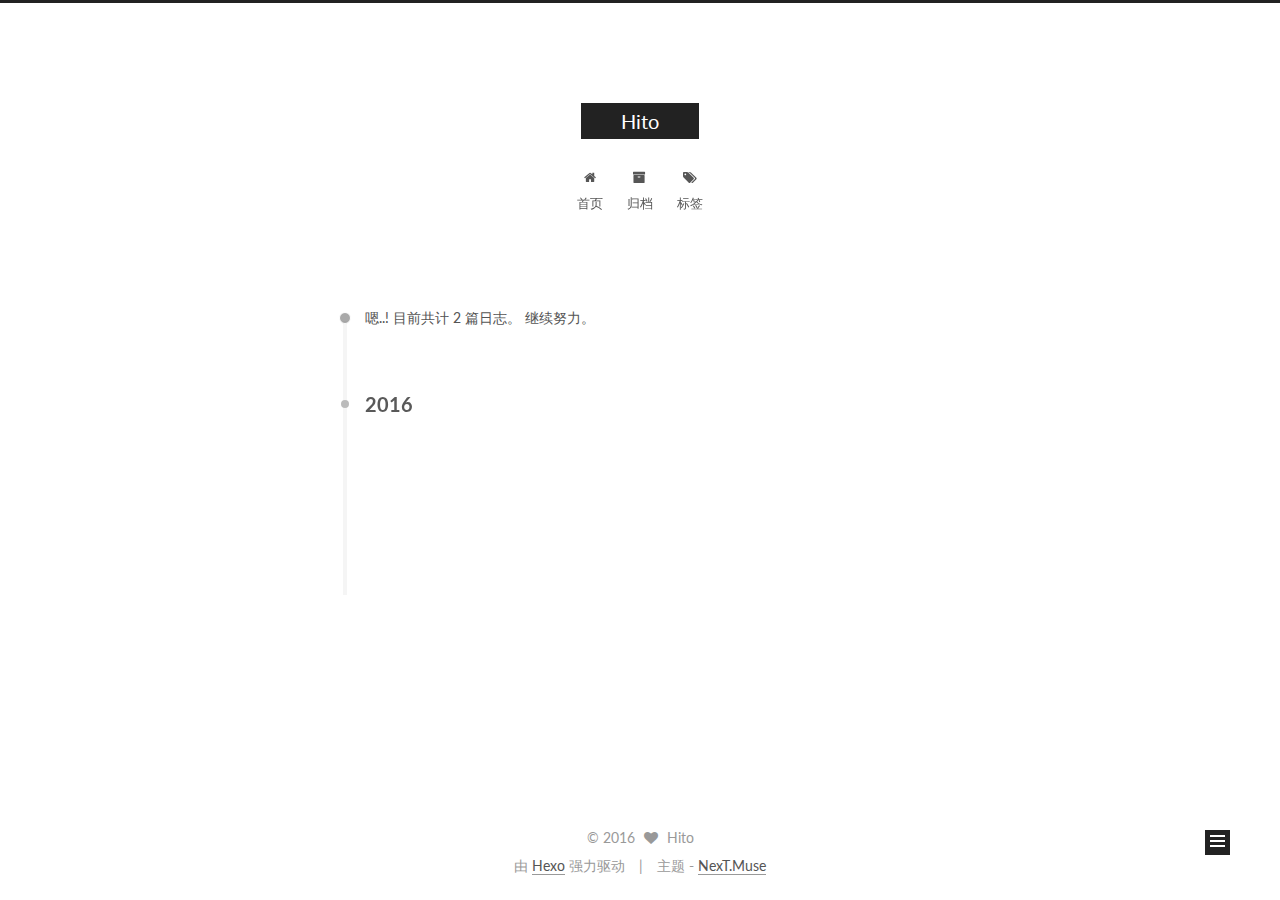
==== archives/index.html @ 57b735c5 "Site updated: 2016-06-24 23:32:22" ====
<!doctype html>



  


<html class="theme-next muse use-motion">
<head>
  <meta charset="UTF-8"/>
<meta http-equiv="X-UA-Compatible" content="IE=edge,chrome=1" />
<meta name="viewport" content="width=device-width, initial-scale=1, maximum-scale=1"/>



<meta http-equiv="Cache-Control" content="no-transform" />
<meta http-equiv="Cache-Control" content="no-siteapp" />












  
  
  <link href="/vendors/fancybox/source/jquery.fancybox.css?v=2.1.5" rel="stylesheet" type="text/css" />




  
  
  
  

  
    
    
  

  

  

  

  

  
    
    
    <link href="//fonts.googleapis.com/css?family=Lato:300,300italic,400,400italic,700,700italic&subset=latin,latin-ext" rel="stylesheet" type="text/css">
  






<link href="/vendors/font-awesome/css/font-awesome.min.css?v=4.4.0" rel="stylesheet" type="text/css" />

<link href="/css/main.css?v=5.0.1" rel="stylesheet" type="text/css" />


  <meta name="keywords" content="Hexo, NexT" />








  <link rel="shortcut icon" type="image/x-icon" href="/favicon.ico?v=5.0.1" />






<meta name="description" content="多媒体作业">
<meta property="og:type" content="website">
<meta property="og:title" content="Hito">
<meta property="og:url" content="http://yoursite.com/archives/index.html">
<meta property="og:site_name" content="Hito">
<meta property="og:description" content="多媒体作业">
<meta name="twitter:card" content="summary">
<meta name="twitter:title" content="Hito">
<meta name="twitter:description" content="多媒体作业">



<script type="text/javascript" id="hexo.configuration">
  var NexT = window.NexT || {};
  var CONFIG = {
    scheme: 'Muse',
    sidebar: {"position":"left","display":"post"},
    fancybox: true,
    motion: true,
    duoshuo: {
      userId: 0,
      author: '博主'
    }
  };
</script>




  <link rel="canonical" href="http://yoursite.com/archives/"/>

  <title> 归档 | Hito </title>
</head>

<body itemscope itemtype="http://schema.org/WebPage" lang="zh-Hans">

  










  
  
    
  

  <div class="container one-collumn sidebar-position-left  page-archive  ">
    <div class="headband"></div>

    <header id="header" class="header" itemscope itemtype="http://schema.org/WPHeader">
      <div class="header-inner"><div class="site-meta ">
  

  <div class="custom-logo-site-title">
    <a href="/"  class="brand" rel="start">
      <span class="logo-line-before"><i></i></span>
      <span class="site-title">Hito</span>
      <span class="logo-line-after"><i></i></span>
    </a>
  </div>
  <p class="site-subtitle"></p>
</div>

<div class="site-nav-toggle">
  <button>
    <span class="btn-bar"></span>
    <span class="btn-bar"></span>
    <span class="btn-bar"></span>
  </button>
</div>

<nav class="site-nav">
  

  
    <ul id="menu" class="menu">
      
        
        <li class="menu-item menu-item-home">
          <a href="/" rel="section">
            
              <i class="menu-item-icon fa fa-fw fa-home"></i> <br />
            
            首页
          </a>
        </li>
      
        
        <li class="menu-item menu-item-archives">
          <a href="/archives" rel="section">
            
              <i class="menu-item-icon fa fa-fw fa-archive"></i> <br />
            
            归档
          </a>
        </li>
      
        
        <li class="menu-item menu-item-tags">
          <a href="/tags" rel="section">
            
              <i class="menu-item-icon fa fa-fw fa-tags"></i> <br />
            
            标签
          </a>
        </li>
      

      
    </ul>
  

  
</nav>

 </div>
    </header>

    <main id="main" class="main">
      <div class="main-inner">
        <div class="content-wrap">
          <div id="content" class="content">
            

  <section id="posts" class="posts-collapse">
    <span class="archive-move-on"></span>

    <span class="archive-page-counter">
      
      
      
        
      
      嗯..! 目前共计 2 篇日志。 继续努力。
    </span>

    

      
      
      

      
        
        <div class="collection-title">
          <h2 class="archive-year motion-element" id="archive-year-2016">2016</h2>
        </div>
      
      

      

  <article class="post post-type-normal" itemscope itemtype="http://schema.org/Article">
    <header class="post-header">

      <h1 class="post-title">
        
            <a class="post-title-link" href="/2016/06/24/多媒体/" itemprop="url">
              
                <span itemprop="name">多媒体</span>
              
            </a>
        
      </h1>

      <div class="post-meta">
        <time class="post-time" itemprop="dateCreated"
              datetime="2016-06-24T21:50:15+08:00"
              content="2016-06-24" >
          06-24
        </time>
      </div>

    </header>
  </article>



    

      
      
      

      
      

      

  <article class="post post-type-normal" itemscope itemtype="http://schema.org/Article">
    <header class="post-header">

      <h1 class="post-title">
        
            <a class="post-title-link" href="/2016/02/27/liqueur/" itemprop="url">
              
                <span itemprop="name">liqueur</span>
              
            </a>
        
      </h1>

      <div class="post-meta">
        <time class="post-time" itemprop="dateCreated"
              datetime="2016-02-27T23:43:46+08:00"
              content="2016-02-27" >
          02-27
        </time>
      </div>

    </header>
  </article>



    

  </section>

  



          </div>
          


          

        </div>
        
          
  
  <div class="sidebar-toggle">
    <div class="sidebar-toggle-line-wrap">
      <span class="sidebar-toggle-line sidebar-toggle-line-first"></span>
      <span class="sidebar-toggle-line sidebar-toggle-line-middle"></span>
      <span class="sidebar-toggle-line sidebar-toggle-line-last"></span>
    </div>
  </div>

  <aside id="sidebar" class="sidebar">
    <div class="sidebar-inner">

      

      

      <section class="site-overview sidebar-panel  sidebar-panel-active ">
        <div class="site-author motion-element" itemprop="author" itemscope itemtype="http://schema.org/Person">
          <img class="site-author-image" itemprop="image"
               src="/images/avatar.gif"
               alt="Hito" />
          <p class="site-author-name" itemprop="name">Hito</p>
          <p class="site-description motion-element" itemprop="description">多媒体作业</p>
        </div>
        <nav class="site-state motion-element">
          <div class="site-state-item site-state-posts">
            <a href="/archives">
              <span class="site-state-item-count">2</span>
              <span class="site-state-item-name">日志</span>
            </a>
          </div>

          

          

        </nav>

        

        <div class="links-of-author motion-element">
          
        </div>

        
        

        
        

      </section>

      

    </div>
  </aside>


        
      </div>
    </main>

    <footer id="footer" class="footer">
      <div class="footer-inner">
        <div class="copyright" >
  
  &copy; 
  <span itemprop="copyrightYear">2016</span>
  <span class="with-love">
    <i class="fa fa-heart"></i>
  </span>
  <span class="author" itemprop="copyrightHolder">Hito</span>
</div>

<div class="powered-by">
  由 <a class="theme-link" href="http://hexo.io">Hexo</a> 强力驱动
</div>

<div class="theme-info">
  主题 -
  <a class="theme-link" href="https://github.com/iissnan/hexo-theme-next">
    NexT.Muse
  </a>
</div>

        

        
      </div>
    </footer>

    <div class="back-to-top">
      <i class="fa fa-arrow-up"></i>
    </div>
  </div>

  

<script type="text/javascript">
  if (Object.prototype.toString.call(window.Promise) !== '[object Function]') {
    window.Promise = null;
  }
</script>









  



  
  <script type="text/javascript" src="/vendors/jquery/index.js?v=2.1.3"></script>

  
  <script type="text/javascript" src="/vendors/fastclick/lib/fastclick.min.js?v=1.0.6"></script>

  
  <script type="text/javascript" src="/vendors/jquery_lazyload/jquery.lazyload.js?v=1.9.7"></script>

  
  <script type="text/javascript" src="/vendors/velocity/velocity.min.js?v=1.2.1"></script>

  
  <script type="text/javascript" src="/vendors/velocity/velocity.ui.min.js?v=1.2.1"></script>

  
  <script type="text/javascript" src="/vendors/fancybox/source/jquery.fancybox.pack.js?v=2.1.5"></script>


  


  <script type="text/javascript" src="/js/src/utils.js?v=5.0.1"></script>

  <script type="text/javascript" src="/js/src/motion.js?v=5.0.1"></script>



  
  

  
  
    <script type="text/javascript" id="motion.page.archive">
      $('.archive-year').velocity('transition.slideLeftIn');
    </script>
  


  


  <script type="text/javascript" src="/js/src/bootstrap.js?v=5.0.1"></script>



  



  




  
  
  

  

  

</body>
</html>
---- css/main.css ----
/* normalize.css v3.0.2 | MIT License | git.io/normalize */
html {
  font-family: sans-serif; /* 1 */
  -ms-text-size-adjust: 100%; /* 2 */
  -webkit-text-size-adjust: 100%; /* 2 */
}
body {
  margin: 0;
}
article,
aside,
details,
figcaption,
figure,
footer,
header,
hgroup,
main,
menu,
nav,
section,
summary {
  display: block;
}
audio,
canvas,
progress,
video {
  display: inline-block; /* 1 */
  vertical-align: baseline; /* 2 */
}
audio:not([controls]) {
  display: none;
  height: 0;
}
[hidden],
template {
  display: none;
}
a {
  background-color: transparent;
}
a:active,
a:hover {
  outline: 0;
}
abbr[title] {
  border-bottom: 1px dotted;
}
b,
strong {
  font-weight: bold;
}
dfn {
  font-style: italic;
}
h1 {
  font-size: 2em;
  margin: 0.67em 0;
}
mark {
  background: #ff0;
  color: #000;
}
small {
  font-size: 80%;
}
sub,
sup {
  font-size: 75%;
  line-height: 0;
  position: relative;
  vertical-align: baseline;
}
sup {
  top: -0.5em;
}
sub {
  bottom: -0.25em;
}
img {
  border: 0;
}
svg:not(:root) {
  overflow: hidden;
}
figure {
  margin: 1em 40px;
}
hr {
  -moz-box-sizing: content-box;
  box-sizing: content-box;
  height: 0;
}
pre {
  overflow: auto;
}
code,
kbd,
pre,
samp {
  font-family: monospace, monospace;
  font-size: 1em;
}
button,
input,
optgroup,
select,
textarea {
  color: inherit; /* 1 */
  font: inherit; /* 2 */
  margin: 0; /* 3 */
}
button {
  overflow: visible;
}
button,
select {
  text-transform: none;
}
button,
html input[type="button"],
input[type="reset"],
input[type="submit"] {
  -webkit-appearance: button; /* 2 */
  cursor: pointer; /* 3 */
}
button[disabled],
html input[disabled] {
  cursor: default;
}
button::-moz-focus-inner,
input::-moz-focus-inner {
  border: 0;
  padding: 0;
}
input {
  line-height: normal;
}
input[type="checkbox"],
input[type="radio"] {
  box-sizing: border-box; /* 1 */
  padding: 0; /* 2 */
}
input[type="number"]::-webkit-inner-spin-button,
input[type="number"]::-webkit-outer-spin-button {
  height: auto;
}
input[type="search"] {
  -webkit-appearance: textfield; /* 1 */
  -moz-box-sizing: content-box;
  -webkit-box-sizing: content-box; /* 2 */
  box-sizing: content-box;
}
input[type="search"]::-webkit-search-cancel-button,
input[type="search"]::-webkit-search-decoration {
  -webkit-appearance: none;
}
fieldset {
  border: 1px solid #c0c0c0;
  margin: 0 2px;
  padding: 0.35em 0.625em 0.75em;
}
legend {
  border: 0; /* 1 */
  padding: 0; /* 2 */
}
textarea {
  overflow: auto;
}
optgroup {
  font-weight: bold;
}
table {
  border-collapse: collapse;
  border-spacing: 0;
}
td,
th {
  padding: 0;
}
::selection {
  background: #262a30;
  color: #fff;
}
body {
  position: relative;
  font-family: 'Lato', "PingFang SC", "Microsoft YaHei", sans-serif;
  font-size: 14px;
  line-height: 2;
  color: #555;
  background: #fff;
}
@media (max-width: 767px) {
  body {
    padding-right: 0 !important;
  }
}
@media (min-width: 768px) and (max-width: 991px) {
  body {
    padding-right: 0 !important;
  }
}
@media (min-width: 1600px) {
  body {
    font-size: 16px;
  }
}
h1,
h2,
h3,
h4,
h5,
h6 {
  margin: 0;
  padding: 0;
  font-weight: bold;
  line-height: 1.5;
  font-family: 'Lato', "PingFang SC", "Microsoft YaHei", sans-serif;
}
h2,
h3,
h4,
h5,
h6 {
  margin: 20px 0 15px;
}
h1 {
  font-size: 22px;
}
@media (max-width: 767px) {
  h1 {
    font-size: 18px;
  }
}
h2 {
  font-size: 20px;
}
@media (max-width: 767px) {
  h2 {
    font-size: 16px;
  }
}
h3 {
  font-size: 18px;
}
@media (max-width: 767px) {
  h3 {
    font-size: 14px;
  }
}
h4 {
  font-size: 16px;
}
@media (max-width: 767px) {
  h4 {
    font-size: 12px;
  }
}
h5 {
  font-size: 14px;
}
@media (max-width: 767px) {
  h5 {
    font-size: 10px;
  }
}
h6 {
  font-size: 12px;
}
@media (max-width: 767px) {
  h6 {
    font-size: 8px;
  }
}
p {
  margin: 0 0 25px 0;
}
a {
  color: #555;
  text-decoration: none;
  border-bottom: 1px solid #999;
  word-wrap: break-word;
}
a:hover {
  color: #222;
  border-bottom-color: #222;
}
ul {
  list-style: none;
}
blockquote {
  margin: 0;
  padding: 0;
}
img {
  display: block;
  margin: auto;
  max-width: 100%;
  height: auto;
}
hr {
  margin: 40px 0;
  height: 3px;
  border: none;
  background-color: #ddd;
  background-image: repeating-linear-gradient(-45deg, #fff, #fff 4px, transparent 4px, transparent 8px);
}
blockquote {
  padding: 0 15px;
  color: #666;
  border-left: 4px solid #ddd;
}
blockquote cite::before {
  content: "-";
  padding: 0 5px;
}
dt {
  font-weight: 700;
}
dd {
  margin: 0;
  padding: 0;
}
.text-left {
  text-align: left;
}
.text-center {
  text-align: center;
}
.text-right {
  text-align: right;
}
.text-justify {
  text-align: justify;
}
.text-nowrap {
  white-space: nowrap;
}
.text-lowercase {
  text-transform: lowercase;
}
.text-uppercase {
  text-transform: uppercase;
}
.text-capitalize {
  text-transform: capitalize;
}
.center-block {
  display: block;
  margin-left: auto;
  margin-right: auto;
}
.clearfix:before,
.clearfix:after {
  content: " ";
  display: table;
}
.clearfix:after {
  clear: both;
}
.pullquote {
  width: 45%;
}
.pullquote.left {
  float: left;
  margin-left: 5px;
  margin-right: 10px;
}
.pullquote.right {
  float: right;
  margin-left: 10px;
  margin-right: 5px;
}
.affix.affix.affix {
  position: fixed;
}
.translation {
  margin-top: -20px;
  font-size: 14px;
  color: #999;
}
.scrollbar-measure {
  width: 100px;
  height: 100px;
  overflow: scroll;
  position: absolute;
  top: -9999px;
}
.use-motion .motion-element {
  opacity: 0;
}
#local-search-input {
  padding: 3px;
  border: none;
  text-indent: 14px;
  border-radius: 0;
  width: 140px;
  outline: none;
  border-bottom: 1px solid #999;
  background: inherit;
  opacity: 0.5;
}
#local-search-input:focus {
  opacity: 1;
}
.search-icon {
  position: absolute;
  top: 9px;
}
table {
  margin: 20px 0;
  width: 100%;
  border-collapse: collapse;
  border-spacing: 0;
  border: 1px solid #ddd;
  font-size: 14px;
  table-layout: fixed;
  word-wrap: break-all;
}
table>tbody>tr:nth-of-type(odd) {
  background-color: #f9f9f9;
}
table>tbody>tr:hover {
  background-color: #f5f5f5;
}
caption,
th,
td {
  padding: 8px;
  text-align: left;
  vertical-align: middle;
  font-weight: normal;
}
th,
td {
  border-bottom: 3px solid #ddd;
  border-right: 1px solid #eee;
}
th {
  padding-bottom: 10px;
  font-weight: 700;
}
td {
  border-bottom-width: 1px;
}
html,
body {
  height: 100%;
}
.container {
  position: relative;
  min-height: 100%;
}
.header-inner {
  margin: 0 auto;
  padding: 100px 0 70px;
  width: 700px;
}
@media (min-width: 1600px) {
  .container .header-inner {
    width: 900px;
  }
}
.main {
  padding-bottom: 150px;
}
.main-inner {
  margin: 0 auto;
  width: 700px;
}
@media (min-width: 1600px) {
  .container .main-inner {
    width: 900px;
  }
}
.footer {
  position: absolute;
  left: 0;
  bottom: 0;
  width: 100%;
  min-height: 50px;
}
.footer-inner {
  box-sizing: border-box;
  margin: 20px auto;
  width: 700px;
}
@media (min-width: 1600px) {
  .container .footer-inner {
    width: 900px;
  }
}
pre,
.highlight {
  overflow: auto;
  margin: 20px 0;
  padding: 15px;
  font-size: 13px;
  color: #4d4d4c;
  background: #f7f7f7;
  line-height: 1.6;
}
pre,
code {
  font-family: consolas, Menlo, "PingFang SC", "Microsoft YaHei", monospace;
}
code {
  padding: 2px 4px;
  word-break: break-all;
  color: #555;
  background: #eee;
  border-radius: 4px;
  font-size: 13px;
}
pre code {
  padding: 0;
  color: #4d4d4c;
  background: none;
  text-shadow: none;
}
.highlight pre {
  border: none;
  margin: 0;
  padding: 1px;
}
.highlight table {
  margin: 0;
  width: auto;
  border: none;
}
.highlight td {
  border: none;
  padding: 0;
}
.highlight figcaption {
  font-size: 1em;
  color: #4d4d4c;
  line-height: 1em;
  margin-bottom: 1em;
}
.highlight figcaption:before,
.highlight figcaption:after {
  content: " ";
  display: table;
}
.highlight figcaption:after {
  clear: both;
}
.highlight figcaption a {
  float: right;
  color: #4d4d4c;
}
.highlight figcaption a:hover {
  border-bottom-color: #4d4d4c;
}
.highlight .gutter pre {
  color: #666;
  text-align: right;
  padding-right: 20px;
}
.highlight .line {
  height: 20px;
}
.gist table {
  width: auto;
}
.gist table td {
  border: none;
}
pre .comment {
  color: #8e908c;
}
pre .variable,
pre .attribute,
pre .tag,
pre .regexp,
pre .ruby .constant,
pre .xml .tag .title,
pre .xml .pi,
pre .xml .doctype,
pre .html .doctype,
pre .css .id,
pre .css .class,
pre .css .pseudo {
  color: #c82829;
}
pre .number,
pre .preprocessor,
pre .built_in,
pre .literal,
pre .params,
pre .constant,
pre .command {
  color: #f5871f;
}
pre .ruby .class .title,
pre .css .rules .attribute,
pre .string,
pre .value,
pre .inheritance,
pre .header,
pre .ruby .symbol,
pre .xml .cdata,
pre .special,
pre .number,
pre .formula {
  color: #718c00;
}
pre .title,
pre .css .hexcolor {
  color: #3e999f;
}
pre .function,
pre .python .decorator,
pre .python .title,
pre .ruby .function .title,
pre .ruby .title .keyword,
pre .perl .sub,
pre .javascript .title,
pre .coffeescript .title {
  color: #4271ae;
}
pre .keyword,
pre .javascript .function {
  color: #8959a8;
}
.full-image.full-image.full-image {
  border: none;
  max-width: 100%;
  width: auto;
  margin: 20px auto;
}
@media (min-width: 992px) {
  .full-image.full-image.full-image {
    max-width: none;
    width: 126%;
    margin: 0 -13%;
  }
}
.blockquote-center,
.page-home .post-type-quote blockquote,
.page-post-detail .post-type-quote blockquote {
  position: relative;
  margin: 40px 0;
  padding: 0;
  border-left: none;
  text-align: center;
}
.blockquote-center::before,
.page-home .post-type-quote blockquote::before,
.page-post-detail .post-type-quote blockquote::before,
.blockquote-center::after,
.page-home .post-type-quote blockquote::after,
.page-post-detail .post-type-quote blockquote::after {
  position: absolute;
  content: ' ';
  display: block;
  width: 100%;
  height: 24px;
  opacity: 0.2;
  background-repeat: no-repeat;
  background-position: 0 -6px;
  background-size: 22px 22px;
}
.blockquote-center::before,
.page-home .post-type-quote blockquote::before,
.page-post-detail .post-type-quote blockquote::before {
  top: -20px;
  background-image: url("../images/quote-l.svg");
  border-top: 1px solid #ccc;
}
.blockquote-center::after,
.page-home .post-type-quote blockquote::after,
.page-post-detail .post-type-quote blockquote::after {
  bottom: -20px;
  background-image: url("../images/quote-r.svg");
  border-bottom: 1px solid #ccc;
  background-position: 100% 8px;
}
.blockquote-center p,
.page-home .post-type-quote blockquote p,
.page-post-detail .post-type-quote blockquote p,
.blockquote-center div,
.page-home .post-type-quote blockquote div,
.page-post-detail .post-type-quote blockquote div {
  text-align: center;
}
.post .post-body .group-picture img {
  box-sizing: border-box;
  padding: 0 3px;
  border: none;
}
.post .group-picture-row {
  overflow: hidden;
  margin-top: 6px;
}
.post .group-picture-row:first-child {
  margin-top: 0;
}
.post .group-picture-column {
  float: left;
}
.page-post-detail .post-body .group-picture-column {
  float: none;
  margin-top: 10px;
  width: auto !important;
}
.page-post-detail .post-body .group-picture-column img {
  margin: 0 auto;
}
.page-archive .group-picture-container {
  overflow: hidden;
}
.page-archive .group-picture-row {
  float: left;
}
.page-archive .group-picture-row:first-child {
  margin-top: 6px;
}
.page-archive .group-picture-column {
  max-width: 150px;
  max-height: 150px;
}
.btn {
  display: inline-block;
  padding: 0 20px;
  font-size: 14px;
  color: #fff;
  background: #222;
  border: 2px solid #222;
  text-decoration: none;
  border-radius: 0;
  transition-property: background-color;
  transition-duration: 0.2s;
  transition-timing-function: ease-in-out;
  transition-delay: 0s;
}
.btn:hover,
.post-more-link .btn:hover {
  border-color: #222;
  color: #222;
  background: #fff;
}
.btn-bar {
  display: block;
  width: 22px;
  height: 2px;
  background: #555;
  border-radius: 1px;
}
.btn-bar+.btn-bar {
  margin-top: 4px;
}
.pagination {
  margin: 120px 0 40px;
  text-align: center;
  border-top: 1px solid #eee;
}
.page-number-basic,
.pagination .prev,
.pagination .next,
.pagination .page-number,
.pagination .space {
  display: inline-block;
  position: relative;
  top: -1px;
  margin: 0 10px;
  padding: 0 10px;
  line-height: 30px;
}
@media (max-width: 767px) {
  .page-number-basic,
  .pagination .prev,
  .pagination .next,
  .pagination .page-number,
  .pagination .space {
    margin: 0 5px;
  }
}
.pagination .prev,
.pagination .next,
.pagination .page-number {
  border-bottom: 0;
  border-top: 1px solid #eee;
  transition-property: border-color;
  transition-duration: 0.2s;
  transition-timing-function: ease-in-out;
  transition-delay: 0s;
}
.pagination .prev:hover,
.pagination .next:hover,
.pagination .page-number:hover {
  border-top-color: #222;
}
.pagination .space {
  padding: 0;
  margin: 0;
}
.pagination .prev {
  margin-left: 0;
}
.pagination .next {
  margin-right: 0;
}
.pagination .page-number.current {
  color: #fff;
  background: #ccc;
  border-top-color: #ccc;
}
@media (max-width: 767px) {
  .pagination {
    border-top: none;
  }
  .pagination .prev,
  .pagination .next,
  .pagination .page-number {
    margin-bottom: 10px;
    border-top: 0;
    border-bottom: 1px solid #eee;
  }
  .pagination .prev:hover,
  .pagination .next:hover,
  .pagination .page-number:hover {
    border-bottom-color: #222;
  }
}
.comments {
  margin: 60px 20px 0;
}
.tag-cloud {
  text-align: center;
}
.tag-cloud a {
  display: inline-block;
  margin: 10px;
}
.back-to-top {
  box-sizing: border-box;
  position: fixed;
  bottom: -100px;
  right: 50px;
  z-index: 1050;
  padding: 0 6px;
  width: 25px;
  background: #222;
  font-size: 12px;
  opacity: 1;
  color: #fff;
  cursor: pointer;
  text-align: center;
  -webkit-transform: translateZ(0);
  transition-property: bottom;
  transition-duration: 0.2s;
  transition-timing-function: ease-in-out;
  transition-delay: 0s;
}
@media (max-width: 767px) {
  .back-to-top {
    display: none;
  }
}
@media (min-width: 768px) and (max-width: 991px) {
  .back-to-top {
    display: none;
  }
}
.back-to-top.back-to-top-on {
  bottom: 19px;
}
.header {
  background: #fff;
}
.header-inner {
  position: relative;
}
.headband {
  height: 3px;
  background: #222;
}
.site-meta {
  margin: 0;
  text-align: center;
}
@media (max-width: 767px) {
  .site-meta {
    text-align: center;
  }
}
.brand {
  position: relative;
  display: inline-block;
  padding: 0 40px;
  color: #fff;
  background: #222;
  border-bottom: none;
}
.brand:hover {
  color: #fff;
}
.logo {
  display: inline-block;
  margin-right: 5px;
  line-height: 36px;
  vertical-align: top;
}
.site-title {
  display: inline-block;
  vertical-align: top;
  line-height: 36px;
  font-size: 20px;
  font-weight: normal;
  font-family: 'Lato', "PingFang SC", "Microsoft YaHei", sans-serif;
}
.site-subtitle {
  margin-top: 10px;
  font-size: 13px;
  color: #999;
}
.use-motion .brand {
  opacity: 0;
}
.use-motion .logo,
.use-motion .site-title,
.use-motion .site-subtitle {
  opacity: 0;
  position: relative;
  top: -10px;
}
.site-nav-toggle {
  display: none;
  position: absolute;
  top: 10px;
  left: 10px;
}
@media (max-width: 767px) {
  .site-nav-toggle {
    display: block;
  }
}
.site-nav-toggle button {
  margin-top: 2px;
  padding: 9px 10px;
  background: transparent;
  border: none;
}
@media (max-width: 767px) {
  .site-nav {
    display: none;
    margin: 0 -10px;
    padding: 0 10px;
    clear: both;
    border-top: 1px solid #ddd;
  }
}
@media (min-width: 768px) and (max-width: 991px) {
  .site-nav {
    display: block !important;
  }
}
@media (min-width: 992px) {
  .site-nav {
    display: block !important;
  }
}
.menu {
  margin-top: 20px;
  padding-left: 0;
  text-align: center;
}
.menu .menu-item {
  display: inline-block;
  margin: 0 10px;
}
@media screen and (max-width: 767px) {
  .menu .menu-item {
    margin-top: 10px;
  }
}
.menu .menu-item a {
  display: block;
  font-size: 13px;
  text-transform: capitalize;
  line-height: inherit;
  border-bottom: 1px solid transparent;
  transition-property: border-color;
  transition-duration: 0.2s;
  transition-timing-function: ease-in-out;
  transition-delay: 0s;
}
.menu .menu-item a:hover {
  border-bottom-color: #222;
}
.menu .menu-item .fa {
  margin-right: 5px;
}
.use-motion .menu-item {
  opacity: 0;
}
.post-body {
  font-family: 'Lato', "PingFang SC", "Microsoft YaHei", sans-serif;
}
@media (max-width: 767px) {
  .post-body {
    word-break: break-word;
  }
}
.post-body .fancybox img {
  display: block !important;
  margin: 0 auto;
  cursor: pointer;
  cursor: zoom-in;
  cursor: -webkit-zoom-in;
}
.post-body .image-caption,
.post-body .figure .caption {
  margin: 10px auto 15px;
  text-align: center;
  font-size: 14px;
  color: #999;
  font-weight: bold;
  line-height: 1;
}
.post-sticky-flag {
  display: inline-block;
  font-size: 16px;
  -ms-transform: rotate(30deg);
  -webkit-transform: rotate(30deg);
  -moz-transform: rotate(30deg);
  -ms-transform: rotate(30deg);
  -o-transform: rotate(30deg);
  transform: rotate(30deg);
}
.posts-expand {
  padding-top: 40px;
}
@media (max-width: 767px) {
  .posts-expand {
    margin: 0 20px;
  }
  .post-body pre,
  .post-body .highlight {
    padding: 10px;
  }
  .post-body pre .gutter pre,
  .post-body .highlight .gutter pre {
    padding-right: 10px;
  }
}
@media (min-width: 992px) {
  .posts-expand .post-body {
    text-align: justify;
  }
}
.posts-expand .post-body h2,
.posts-expand .post-body h3,
.posts-expand .post-body h4,
.posts-expand .post-body h5,
.posts-expand .post-body h6 {
  padding-top: 10px;
}
.posts-expand .post-body h2 .header-anchor,
.posts-expand .post-body h3 .header-anchor,
.posts-expand .post-body h4 .header-anchor,
.posts-expand .post-body h5 .header-anchor,
.posts-expand .post-body h6 .header-anchor {
  float: right;
  margin-left: 10px;
  color: #ccc;
  border-bottom-style: none;
  visibility: hidden;
}
.posts-expand .post-body h2 .header-anchor:hover,
.posts-expand .post-body h3 .header-anchor:hover,
.posts-expand .post-body h4 .header-anchor:hover,
.posts-expand .post-body h5 .header-anchor:hover,
.posts-expand .post-body h6 .header-anchor:hover {
  color: inherit;
}
.posts-expand .post-body h2:hover .header-anchor,
.posts-expand .post-body h3:hover .header-anchor,
.posts-expand .post-body h4:hover .header-anchor,
.posts-expand .post-body h5:hover .header-anchor,
.posts-expand .post-body h6:hover .header-anchor {
  visibility: visible;
}
.posts-expand .post-body ul li {
  list-style: circle;
}
.posts-expand .post-body img {
  box-sizing: border-box;
  margin: auto;
  padding: 3px;
  border: 1px solid #ddd;
}
.posts-expand .fancybox img {
  margin: 0 auto;
}
@media (max-width: 767px) {
  .posts-collapse {
    margin: 0 20px;
  }
  .posts-collapse .post-title,
  .posts-collapse .post-meta {
    display: block;
    width: auto;
    text-align: left;
  }
}
.posts-collapse {
  position: relative;
  z-index: 1010;
  margin-left: 55px;
}
.posts-collapse::after {
  content: " ";
  position: absolute;
  top: 20px;
  left: 0;
  margin-left: -2px;
  width: 4px;
  height: 100%;
  background: #f5f5f5;
  z-index: -1;
}
@media (max-width: 767px) {
  .posts-collapse {
    margin: 0 20px;
  }
}
.posts-collapse .collection-title {
  position: relative;
  margin: 60px 0;
}
.posts-collapse .collection-title h2 {
  margin-left: 20px;
}
.posts-collapse .collection-title small {
  color: #bbb;
}
.posts-collapse .collection-title::before {
  content: " ";
  position: absolute;
  left: 0;
  top: 50%;
  margin-left: -4px;
  margin-top: -4px;
  width: 8px;
  height: 8px;
  background: #bbb;
  border-radius: 50%;
}
.posts-collapse .post {
  margin: 30px 0;
}
.posts-collapse .post-header {
  position: relative;
  transition-duration: 0.2s;
  transition-timing-function: ease-in-out;
  transition-delay: 0s;
  transition-property: border;
  border-bottom: 1px dashed #ccc;
}
.posts-collapse .post-header::before {
  content: " ";
  position: absolute;
  left: 0;
  top: 12px;
  width: 6px;
  height: 6px;
  margin-left: -4px;
  background: #bbb;
  border-radius: 50%;
  border: 1px solid #fff;
  transition-duration: 0.2s;
  transition-timing-function: ease-in-out;
  transition-delay: 0s;
  transition-property: background;
}
.posts-collapse .post-header:hover {
  border-bottom-color: #666;
}
.posts-collapse .post-header:hover::before {
  background: #222;
}
.posts-collapse .post-meta {
  position: absolute;
  font-size: 12px;
  left: 20px;
  top: 5px;
}
.posts-collapse .post-comments-count {
  display: none;
}
.posts-collapse .post-title {
  margin-left: 60px;
  font-size: 16px;
  font-weight: normal;
  line-height: inherit;
}
.posts-collapse .post-title::after {
  margin-left: 3px;
  opacity: 0.6;
}
.posts-collapse .post-title a {
  color: #666;
  border-bottom: none;
}
.page-home .post-type-quote .post-header,
.page-post-detail .post-type-quote .post-header,
.page-home .post-type-quote .post-tags,
.page-post-detail .post-type-quote .post-tags {
  display: none;
}
.posts-expand .post-title {
  font-size: 26px;
  text-align: center;
  word-break: break-word;
  font-weight: 400;
}
@media (max-width: 767px) {
  .posts-expand .post-title {
    font-size: 22px;
  }
}
.posts-expand .post-title-link {
  display: inline-block;
  position: relative;
  color: #555;
  border-bottom: none;
  line-height: 1.2;
  vertical-align: top;
}
.posts-expand .post-title-link::before {
  content: "";
  position: absolute;
  width: 100%;
  height: 2px;
  bottom: 0;
  left: 0;
  background-color: #000;
  visibility: hidden;
  -webkit-transform: scaleX(0);
  -moz-transform: scaleX(0);
  -ms-transform: scaleX(0);
  -o-transform: scaleX(0);
  transform: scaleX(0);
  transition-duration: 0.2s;
  transition-timing-function: ease-in-out;
  transition-delay: 0s;
}
.posts-expand .post-title-link:hover::before {
  visibility: visible;
  -webkit-transform: scaleX(1);
  -moz-transform: scaleX(1);
  -ms-transform: scaleX(1);
  -o-transform: scaleX(1);
  transform: scaleX(1);
}
.posts-expand .post-title-link .fa {
  font-size: 16px;
}
.posts-expand .post-meta {
  margin: 3px 0 60px 0;
  color: #999;
  font-family: 'Lato', "PingFang SC", "Microsoft YaHei", sans-serif;
  font-size: 12px;
  text-align: center;
}
.posts-expand .post-meta .post-category-list {
  display: inline-block;
  margin: 0;
  padding: 3px;
}
.posts-expand .post-meta .post-category-list-link {
  color: #999;
}
.post-meta-item-icon {
  display: none;
  margin-right: 3px;
}
@media (min-width: 768px) and (max-width: 991px) {
  .post-meta-item-icon {
    display: inline-block;
  }
}
@media (max-width: 767px) {
  .post-meta-item-icon {
    display: inline-block;
  }
}
@media (min-width: 768px) and (max-width: 991px) {
  .post-meta-item-text {
    display: none;
  }
}
@media (max-width: 767px) {
  .post-meta-item-text {
    display: none;
  }
}
@media (max-width: 767px) {
  .posts-expand .post-comments-count {
    display: none;
  }
}
.post-more-link {
  margin-top: 50px;
}
.post-more-link .btn {
  color: #fff;
  font-size: 14px;
  background: #222;
  border-radius: 0;
  line-height: 2;
}
.posts-expand .post-tags {
  margin-top: 40px;
  text-align: center;
}
.posts-expand .post-tags a {
  display: inline-block;
  margin-right: 10px;
  font-size: 13px;
}
.post-nav {
  overflow: hidden;
  margin-top: 60px;
  padding: 10px;
  white-space: nowrap;
  border-top: 1px solid #eee;
}
.post-nav-item {
  display: inline-block;
  width: 50%;
  white-space: normal;
}
.post-nav-item a {
  position: relative;
  display: inline-block;
  line-height: 25px;
  font-size: 14px;
  color: #555;
  border-bottom: none;
}
.post-nav-item a:hover {
  color: #222;
  border-bottom: none;
}
.post-nav-item a:active {
  top: 2px;
}
.post-nav-item a i {
  font-size: 12px;
}
.post-nav-prev {
  text-align: right;
}
.posts-expand .post-eof {
  display: block;
  margin: 80px auto 60px;
  width: 8%;
  height: 1px;
  background: #ccc;
  text-align: center;
}
.post:last-child .post-eof.post-eof.post-eof {
  display: none;
}
.post-gallery {
  display: table;
  table-layout: fixed;
  width: 100%;
  border-collapse: separate;
}
.post-gallery-row {
  display: table-row;
}
.post-gallery .post-gallery-img {
  display: table-cell;
  text-align: center;
  vertical-align: middle;
  border: none;
}
.post-gallery .post-gallery-img img {
  max-width: 100%;
  max-height: 100%;
  border: none;
}
.fancybox-close,
.fancybox-close:hover {
  border: none;
}
.sidebar {
  position: fixed;
  right: 0;
  top: 0;
  bottom: 0;
  width: 0;
  z-index: 1040;
  box-shadow: inset 0 2px 6px #000;
  background: #222;
  -webkit-transform: translateZ(0);
}
.sidebar a {
  color: #999;
  border-bottom-color: #555;
}
.sidebar a:hover {
  color: #eee;
}
@media (min-width: 768px) and (max-width: 991px) {
  .sidebar {
    display: none !important;
  }
}
@media (max-width: 767px) {
  .sidebar {
    display: none !important;
  }
}
.sidebar-inner {
  position: relative;
  padding: 20px 10px;
  color: #999;
  text-align: center;
}
.sidebar-toggle {
  position: fixed;
  right: 50px;
  bottom: 45px;
  width: 15px;
  height: 15px;
  padding: 5px;
  background: #222;
  line-height: 0;
  z-index: 1050;
  cursor: pointer;
  -webkit-transform: translateZ(0);
}
@media (min-width: 768px) and (max-width: 991px) {
  .sidebar-toggle {
    display: none;
  }
}
@media (max-width: 767px) {
  .sidebar-toggle {
    display: none;
  }
}
.sidebar-toggle-line {
  position: relative;
  display: inline-block;
  vertical-align: top;
  height: 2px;
  width: 100%;
  background: #fff;
  margin-top: 3px;
}
.sidebar-toggle-line:first-child {
  margin-top: 0;
}
.site-author-image {
  display: block;
  margin: 0 auto;
  padding: 2px;
  max-width: 96px;
  height: auto;
  border: 2px solid #333;
}
.site-author-name {
  margin: 5px 0 0;
  text-align: center;
  color: #f5f5f5;
  font-weight: normal;
}
.site-description {
  margin-top: 5px;
  text-align: center;
  font-size: 14px;
  color: #999;
}
.site-state {
  overflow: hidden;
  line-height: 1.4;
  white-space: nowrap;
  text-align: center;
}
.site-state-item {
  display: inline-block;
  padding: 0 15px;
  border-left: 1px solid #333;
}
.site-state-item:first-child {
  border-left: none;
}
.site-state-item a {
  border-bottom: none;
}
.site-state-item-count {
  display: block;
  text-align: center;
  color: inherit;
  font-weight: 600;
  font-size: 18px;
}
.site-state-item-name {
  font-size: 13px;
  color: inherit;
}
.feed-link {
  margin-top: 20px;
}
.feed-link a {
  display: inline-block;
  padding: 0 15px;
  color: #fc6423;
  border: 1px solid #fc6423;
  border-radius: 4px;
}
.feed-link a i {
  color: #fc6423;
  font-size: 14px;
}
.feed-link a:hover {
  color: #fff;
  background: #fc6423;
}
.feed-link a:hover i {
  color: #fff;
}
.links-of-author {
  margin-top: 20px;
}
.links-of-author a {
  display: inline-block;
  vertical-align: middle;
  margin-right: 10px;
  margin-bottom: 10px;
  border-bottom-color: #555;
  font-size: 13px;
}
.links-of-author a:before {
  display: inline-block;
  vertical-align: middle;
  margin-right: 3px;
  content: " ";
  width: 4px;
  height: 4px;
  border-radius: 50%;
  background: #ff53c9;
}
.links-of-blogroll {
  font-size: 13px;
}
.links-of-blogroll-title {
  margin-top: 20px;
  font-size: 14px;
  font-weight: 600;
}
.links-of-blogroll-list {
  margin: 0;
  padding: 0;
}
.links-of-blogroll-item {
  padding: 2px 10px;
}
.sidebar-nav {
  margin: 0 0 20px;
  padding-left: 0;
}
.sidebar-nav li {
  display: inline-block;
  cursor: pointer;
  border-bottom: 1px solid transparent;
  font-size: 14px;
  color: #555;
}
.sidebar-nav li:hover {
  color: #f5f5f5;
}
.page-post-detail .sidebar-nav-toc {
  padding: 0 5px;
}
.page-post-detail .sidebar-nav-overview {
  margin-left: 10px;
}
.sidebar-nav .sidebar-nav-active {
  color: #87daff;
  border-bottom-color: #87daff;
}
.sidebar-nav .sidebar-nav-active:hover {
  color: #87daff;
}
.sidebar-panel {
  display: none;
}
.sidebar-panel-active {
  display: block;
}
.post-toc-empty {
  font-size: 14px;
  color: #666;
}
.post-toc-wrap {
  overflow: hidden;
}
.post-toc {
  overflow: auto;
}
.post-toc ol {
  margin: 0;
  padding: 0 2px 5px 10px;
  text-align: left;
  list-style: none;
  font-size: 14px;
}
.post-toc ol > ol {
  padding-left: 0;
}
.post-toc ol a {
  transition-duration: 0.2s;
  transition-timing-function: ease-in-out;
  transition-delay: 0s;
  transition-property: all;
  color: #999;
  border-bottom-color: #555;
}
.post-toc ol a:hover {
  color: #ccc;
  border-bottom-color: #ccc;
}
.post-toc .nav-item {
  overflow: hidden;
  text-overflow: ellipsis;
  white-space: nowrap;
  line-height: 1.8;
}
.post-toc .nav .nav-child {
  display: none;
}
.post-toc .nav .active > .nav-child {
  display: block;
}
.post-toc .nav .active-current > .nav-child {
  display: block;
}
.post-toc .nav .active-current > .nav-child > .nav-item {
  display: block;
}
.post-toc .nav .active > a {
  color: #87daff;
  border-bottom-color: #87daff;
}
.post-toc .nav .active-current > a {
  color: #87daff;
}
.post-toc .nav .active-current > a:hover {
  color: #87daff;
}
.footer {
  font-size: 14px;
  color: #999;
}
.footer img {
  border: none;
}
.footer-inner {
  text-align: center;
}
.with-love {
  display: inline-block;
  margin: 0 5px;
}
.powered-by,
.theme-info {
  display: inline-block;
}
.powered-by {
  margin-right: 10px;
}
.powered-by::after {
  content: "|";
  padding-left: 10px;
}
.cc-license {
  margin-top: 10px;
  text-align: center;
}
.cc-license .cc-opacity {
  opacity: 0.7;
  border-bottom: none;
}
.cc-license .cc-opacity:hover {
  opacity: 0.9;
}
.cc-license img {
  display: inline-block;
}
.theme-next #ds-thread #ds-reset {
  color: #555;
}
.theme-next #ds-thread #ds-reset .ds-replybox {
  margin-bottom: 30px;
}
.theme-next #ds-thread #ds-reset .ds-replybox .ds-avatar,
.theme-next #ds-reset .ds-avatar img {
  box-shadow: none;
}
.theme-next #ds-thread #ds-reset .ds-textarea-wrapper {
  border-color: #c7d4e1;
  background: none;
  border-top-right-radius: 3px;
  border-top-left-radius: 3px;
}
.theme-next #ds-thread #ds-reset .ds-textarea-wrapper textarea {
  height: 60px;
}
.theme-next #ds-reset .ds-rounded-top {
  border-radius: 0;
}
.theme-next #ds-thread #ds-reset .ds-post-toolbar {
  box-sizing: border-box;
  border: 1px solid #c7d4e1;
  background: #f6f8fa;
}
.theme-next #ds-thread #ds-reset .ds-post-options {
  height: 40px;
  border: none;
  background: none;
}
.theme-next #ds-thread #ds-reset .ds-toolbar-buttons {
  top: 11px;
}
.theme-next #ds-thread #ds-reset .ds-sync {
  top: 5px;
}
.theme-next #ds-thread #ds-reset .ds-post-button {
  top: 4px;
  right: 5px;
  width: 90px;
  height: 30px;
  border: 1px solid #c5ced7;
  border-radius: 3px;
  background-image: linear-gradient(#fbfbfc, #f5f7f9);
  color: #60676d;
}
.theme-next #ds-thread #ds-reset .ds-post-button:hover {
  background-position: 0 -30px;
  color: #60676d;
}
.theme-next #ds-thread #ds-reset .ds-comments-info {
  padding: 10px 0;
}
.theme-next #ds-thread #ds-reset .ds-sort {
  display: none;
}
.theme-next #ds-thread #ds-reset li.ds-tab a.ds-current {
  border: none;
  background: #f6f8fa;
  color: #60676d;
}
.theme-next #ds-thread #ds-reset li.ds-tab a.ds-current:hover {
  background-color: #e9f0f7;
  color: #60676d;
}
.theme-next #ds-thread #ds-reset li.ds-tab a {
  border-radius: 2px;
  padding: 5px;
}
.theme-next #ds-thread #ds-reset .ds-login-buttons p {
  color: #999;
  line-height: 36px;
}
.theme-next #ds-thread #ds-reset .ds-login-buttons .ds-service-list li {
  height: 28px;
}
.theme-next #ds-thread #ds-reset .ds-service-list a {
  background: none;
  padding: 5px;
  border: 1px solid;
  border-radius: 3px;
  text-align: center;
}
.theme-next #ds-thread #ds-reset .ds-service-list a:hover {
  color: #fff;
  background: #666;
}
.theme-next #ds-thread #ds-reset .ds-service-list .ds-weibo {
  color: #fc9b00;
  border-color: #fc9b00;
}
.theme-next #ds-thread #ds-reset .ds-service-list .ds-weibo:hover {
  background: #fc9b00;
}
.theme-next #ds-thread #ds-reset .ds-service-list .ds-qq {
  color: #60a3ec;
  border-color: #60a3ec;
}
.theme-next #ds-thread #ds-reset .ds-service-list .ds-qq:hover {
  background: #60a3ec;
}
.theme-next #ds-thread #ds-reset .ds-service-list .ds-renren {
  color: #2e7ac4;
  border-color: #2e7ac4;
}
.theme-next #ds-thread #ds-reset .ds-service-list .ds-renren:hover {
  background: #2e7ac4;
}
.theme-next #ds-thread #ds-reset .ds-service-list .ds-douban {
  color: #37994c;
  border-color: #37994c;
}
.theme-next #ds-thread #ds-reset .ds-service-list .ds-douban:hover {
  background: #37994c;
}
.theme-next #ds-thread #ds-reset .ds-service-list .ds-kaixin {
  color: #fef20d;
  border-color: #fef20d;
}
.theme-next #ds-thread #ds-reset .ds-service-list .ds-kaixin:hover {
  background: #fef20d;
}
.theme-next #ds-thread #ds-reset .ds-service-list .ds-netease {
  color: #f00;
  border-color: #f00;
}
.theme-next #ds-thread #ds-reset .ds-service-list .ds-netease:hover {
  background: #f00;
}
.theme-next #ds-thread #ds-reset .ds-service-list .ds-sohu {
  color: #ffcb05;
  border-color: #ffcb05;
}
.theme-next #ds-thread #ds-reset .ds-service-list .ds-sohu:hover {
  background: #ffcb05;
}
.theme-next #ds-thread #ds-reset .ds-service-list .ds-baidu {
  color: #2831e0;
  border-color: #2831e0;
}
.theme-next #ds-thread #ds-reset .ds-service-list .ds-baidu:hover {
  background: #2831e0;
}
.theme-next #ds-thread #ds-reset .ds-service-list .ds-google {
  color: #166bec;
  border-color: #166bec;
}
.theme-next #ds-thread #ds-reset .ds-service-list .ds-google:hover {
  background: #166bec;
}
.theme-next #ds-thread #ds-reset .ds-service-list .ds-weixin {
  color: #00ce0d;
  border-color: #00ce0d;
}
.theme-next #ds-thread #ds-reset .ds-service-list .ds-weixin:hover {
  background: #00ce0d;
}
.theme-next #ds-thread #ds-reset .ds-service-list .ds-more-services {
  border: none;
}
.theme-next #ds-thread #ds-reset .ds-service-list .ds-more-services:hover {
  background: none;
}
.theme-next #ds-reset .duoshuo-ua-admin {
  display: inline-block;
  color: #f00;
}
.theme-next #ds-reset .duoshuo-ua-platform,
.theme-next #ds-reset .duoshuo-ua-browser {
  color: #ccc;
}
.theme-next #ds-reset .duoshuo-ua-platform .fa,
.theme-next #ds-reset .duoshuo-ua-browser .fa {
  display: inline-block;
  margin-right: 3px;
}
.theme-next #ds-reset .duoshuo-ua-separator {
  display: inline-block;
  margin-left: 5px;
}
.theme-next .this_ua {
  background-color: #ccc !important;
  border-radius: 4px;
  padding: 0 5px !important;
  margin: 1px 1px !important;
  border: 1px solid #bbb !important;
  color: #fff;
  display: inline-block !important;
}
.theme-next .this_ua.admin {
  background-color: #d9534f !important;
  border-color: #d9534f !important;
}
.theme-next .this_ua.platform.iOS,
.theme-next .this_ua.platform.Mac,
.theme-next .this_ua.platform.Windows {
  background-color: #39b3d7 !important;
  border-color: #46b8da !important;
}
.theme-next .this_ua.platform.Linux {
  background-color: #3a3a3a !important;
  border-color: #1f1f1f !important;
}
.theme-next .this_ua.platform.Android {
  background-color: #00c47d !important;
  border-color: #01b171 !important;
}
.theme-next .this_ua.browser.Mobile,
.theme-next .this_ua.browser.Chrome {
  background-color: #5cb85c !important;
  border-color: #4cae4c !important;
}
.theme-next .this_ua.browser.Firefox {
  background-color: #f0ad4e !important;
  border-color: #eea236 !important;
}
.theme-next .this_ua.browser.Maxthon,
.theme-next .this_ua.browser.IE {
  background-color: #428bca !important;
  border-color: #357ebd !important;
}
.theme-next .this_ua.browser.baidu,
.theme-next .this_ua.browser.UCBrowser,
.theme-next .this_ua.browser.Opera {
  background-color: #d9534f !important;
  border-color: #d43f3a !important;
}
.theme-next .this_ua.browser.Android,
.theme-next .this_ua.browser.QQBrowser {
  background-color: #78ace9 !important;
  border-color: #4cae4c !important;
}
.post-spread {
  margin-top: 20px;
  text-align: center;
}
.jiathis_style {
  display: inline-block;
}
.jiathis_style a {
  border: none;
}
.post-spread {
  margin-top: 20px;
  text-align: center;
}
.bdshare-slide-button-box a {
  border: none;
}
.bdsharebuttonbox {
  display: inline-block;
}
.bdsharebuttonbox a {
  border: none;
}
ul.search-result-list {
  padding-left: 0px;
  margin: 0px 5px 0px 8px;
}
p.search-result {
  border-bottom: 1px dashed #ccc;
  padding: 5px 0;
}
a.search-result-title {
  font-weight: bold;
}
a.search-result {
  border-bottom: transparent;
  display: block;
  white-space: nowrap;
  overflow: hidden;
  text-overflow: ellipsis;
}
.search-keyword {
  border-bottom: 1px dashed #4088b8;
  font-weight: bold;
}
#local-search-result {
  height: 90%;
  overflow: auto;
}
.popup {
  display: none;
  position: fixed;
  top: 10%;
  left: 50%;
  width: 700px;
  height: 80%;
  margin-left: -350px;
  padding: 3px 0 0 10px;
  background: #fff;
  color: #333;
  z-index: 9999;
  border-radius: 5px;
}
@media (max-width: 767px) {
  .popup {
    padding: 3px;
    top: 0;
    left: 0;
    margin: 0;
    width: 100%;
    height: 100%;
    border-radius: 0px;
  }
}
.popoverlay {
  position: fixed;
  width: 100%;
  height: 100%;
  top: 0px;
  left: 0px;
  z-index: 2080;
  background-color: rgba(0,0,0,0.3);
}
#local-search-input {
  margin-bottom: 10px;
  width: 50%;
}
.popup-btn-close {
  position: absolute;
  top: 6px;
  right: 14px;
  color: #4ebd79;
  font-size: 14px;
  font-weight: bold;
  text-transform: uppercase;
  cursor: pointer;
}
#no-result {
  position: absolute;
  left: 44%;
  top: 42%;
  color: #ccc;
}
.site-uv,
.site-pv,
.page-pv {
  display: inline-block;
}
.site-uv .busuanzi-value,
.site-pv .busuanzi-value,
.page-pv .busuanzi-value {
  margin: 0 5px;
}
.site-uv {
  margin-right: 10px;
}
.site-uv::after {
  content: "|";
  padding-left: 10px;
}
.use-motion .post {
  opacity: 0;
}
.page-archive .archive-page-counter {
  position: relative;
  top: 3px;
  left: 20px;
}
@media (max-width: 767px) {
  .page-archive .archive-page-counter {
    top: 5px;
  }
}
.page-archive .posts-collapse .archive-move-on {
  position: absolute;
  top: 11px;
  left: 0;
  margin-left: -6px;
  width: 10px;
  height: 10px;
  opacity: 0.5;
  background: #555;
  border: 1px solid #fff;
  border-radius: 50%;
}
.category-all-page .category-all-title {
  text-align: center;
}
.category-all-page .category-all {
  margin-top: 20px;
}
.category-all-page .category-list {
  margin: 0;
  padding: 0;
  list-style: none;
}
.category-all-page .category-list-item {
  margin: 5px 10px;
}
.category-all-page .category-list-count {
  color: #bbb;
}
.category-all-page .category-list-count:before {
  display: inline;
  content: " (";
}
.category-all-page .category-list-count:after {
  display: inline;
  content: ") ";
}
.category-all-page .category-list-child {
  padding-left: 10px;
}
.page-post-detail .sidebar-toggle-line {
  background: #87daff;
}
.page-post-detail .comments {
  overflow: hidden;
}
@media (max-width: 767px) {
  .header-inner,
  .container .main-inner,
  .footer-inner {
    width: auto;
  }
}
.custom-logo .site-meta-headline {
  text-align: center;
}
.custom-logo .brand {
  background: none;
}
.custom-logo .site-title {
  margin: 10px auto 0;
  font-size: 24px;
  color: #222;
}
.custom-logo .site-title a {
  border: none;
}
.custom-logo-image {
  margin: 0 auto;
  padding: 5px;
  max-width: 150px;
  background: #fff;
}
@media (max-width: 767px) {
  .site-nav {
    position: absolute;
    left: 0;
    top: 52px;
    margin: 0;
    width: 100%;
    padding: 0;
    background: #fff;
    border-bottom: 1px solid #ddd;
  }
}
@media (max-width: 767px) {
  .menu {
    text-align: left;
  }
}
@media (max-width: 767px) {
  .menu .menu-item {
    display: block;
    margin: 0 10px;
    vertical-align: top;
  }
}
@media (max-width: 767px) {
  .menu .menu-item br {
    display: none;
  }
}
@media (max-width: 767px) {
  .menu .menu-item a {
    padding: 5px 10px;
  }
}
.menu .menu-item .fa {
  margin-right: 0;
}
.site-search form {
  display: none;
}
.links-of-blogroll-inline .links-of-blogroll-item {
  display: inline-block;
}
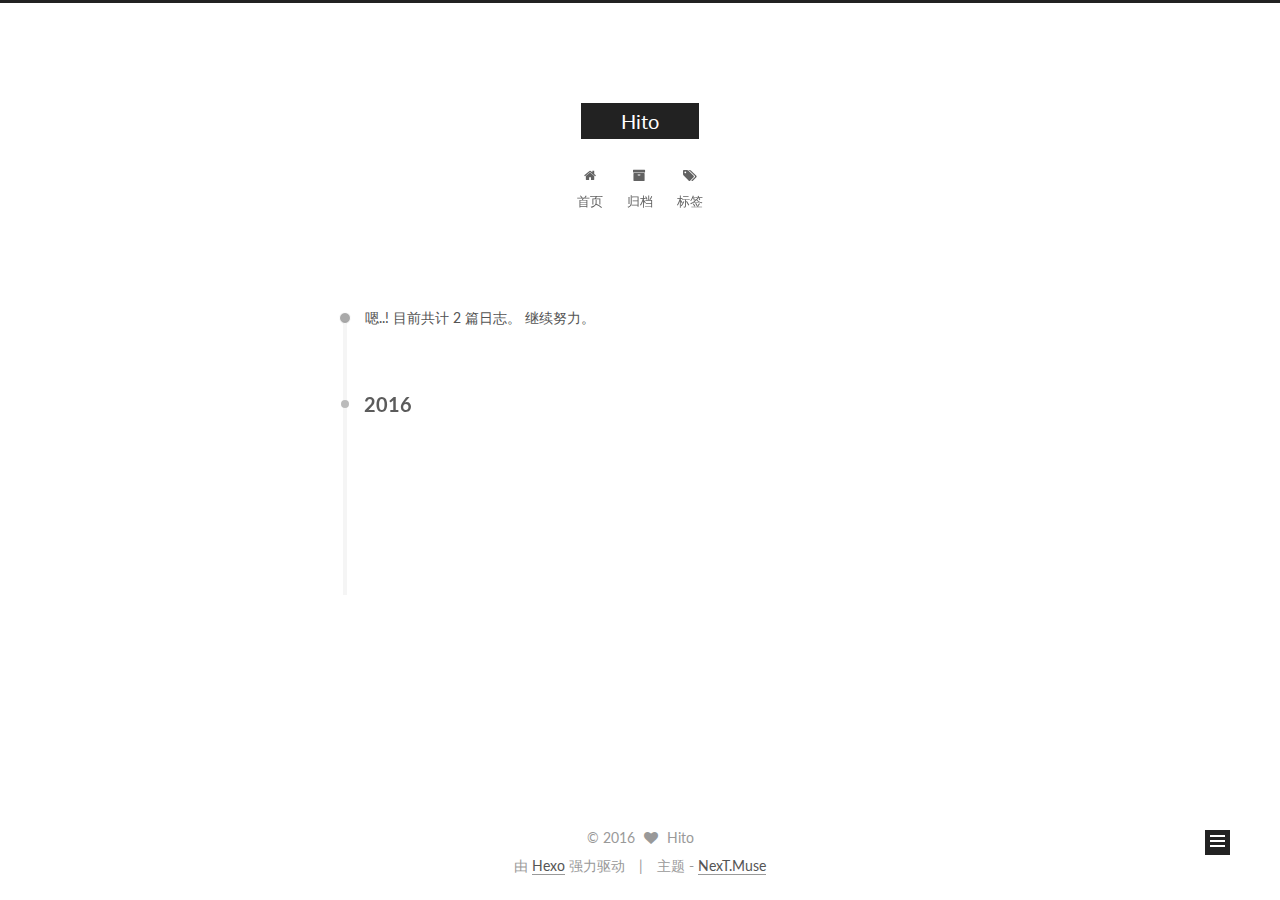
==== commit b0761e05: "Site updated: 2016-06-25 00:23:34" ====
--- a/archives/index.html
+++ b/archives/index.html
@@ -84,15 +84,15 @@
 
 
 
-<meta name="description" content="多媒体作业">
+<meta name="description" content="To be a man">
 <meta property="og:type" content="website">
 <meta property="og:title" content="Hito">
 <meta property="og:url" content="http://yoursite.com/archives/index.html">
 <meta property="og:site_name" content="Hito">
-<meta property="og:description" content="多媒体作业">
+<meta property="og:description" content="To be a man">
 <meta name="twitter:card" content="summary">
 <meta name="twitter:title" content="Hito">
-<meta name="twitter:description" content="多媒体作业">
+<meta name="twitter:description" content="To be a man">
 
 
 
@@ -344,7 +344,7 @@
                src="/images/avatar.gif"
                alt="Hito" />
           <p class="site-author-name" itemprop="name">Hito</p>
-          <p class="site-description motion-element" itemprop="description">多媒体作业</p>
+          <p class="site-description motion-element" itemprop="description">To be a man</p>
         </div>
         <nav class="site-state motion-element">
           <div class="site-state-item site-state-posts">
@@ -364,6 +364,17 @@
 
         <div class="links-of-author motion-element">
           
+            
+              <span class="links-of-author-item">
+                <a href="https://github.com/hitos" target="_blank" title="GitHub">
+                  
+                    <i class="fa fa-fw fa-github"></i>
+                  
+                  GitHub
+                </a>
+              </span>
+            
+          
         </div>
 
         
--- a/css/main.css
+++ b/css/main.css
@@ -1548,7 +1548,7 @@
   width: 4px;
   height: 4px;
   border-radius: 50%;
-  background: #ff53c9;
+  background: #ff01b6;
 }
 .links-of-blogroll {
   font-size: 13px;
